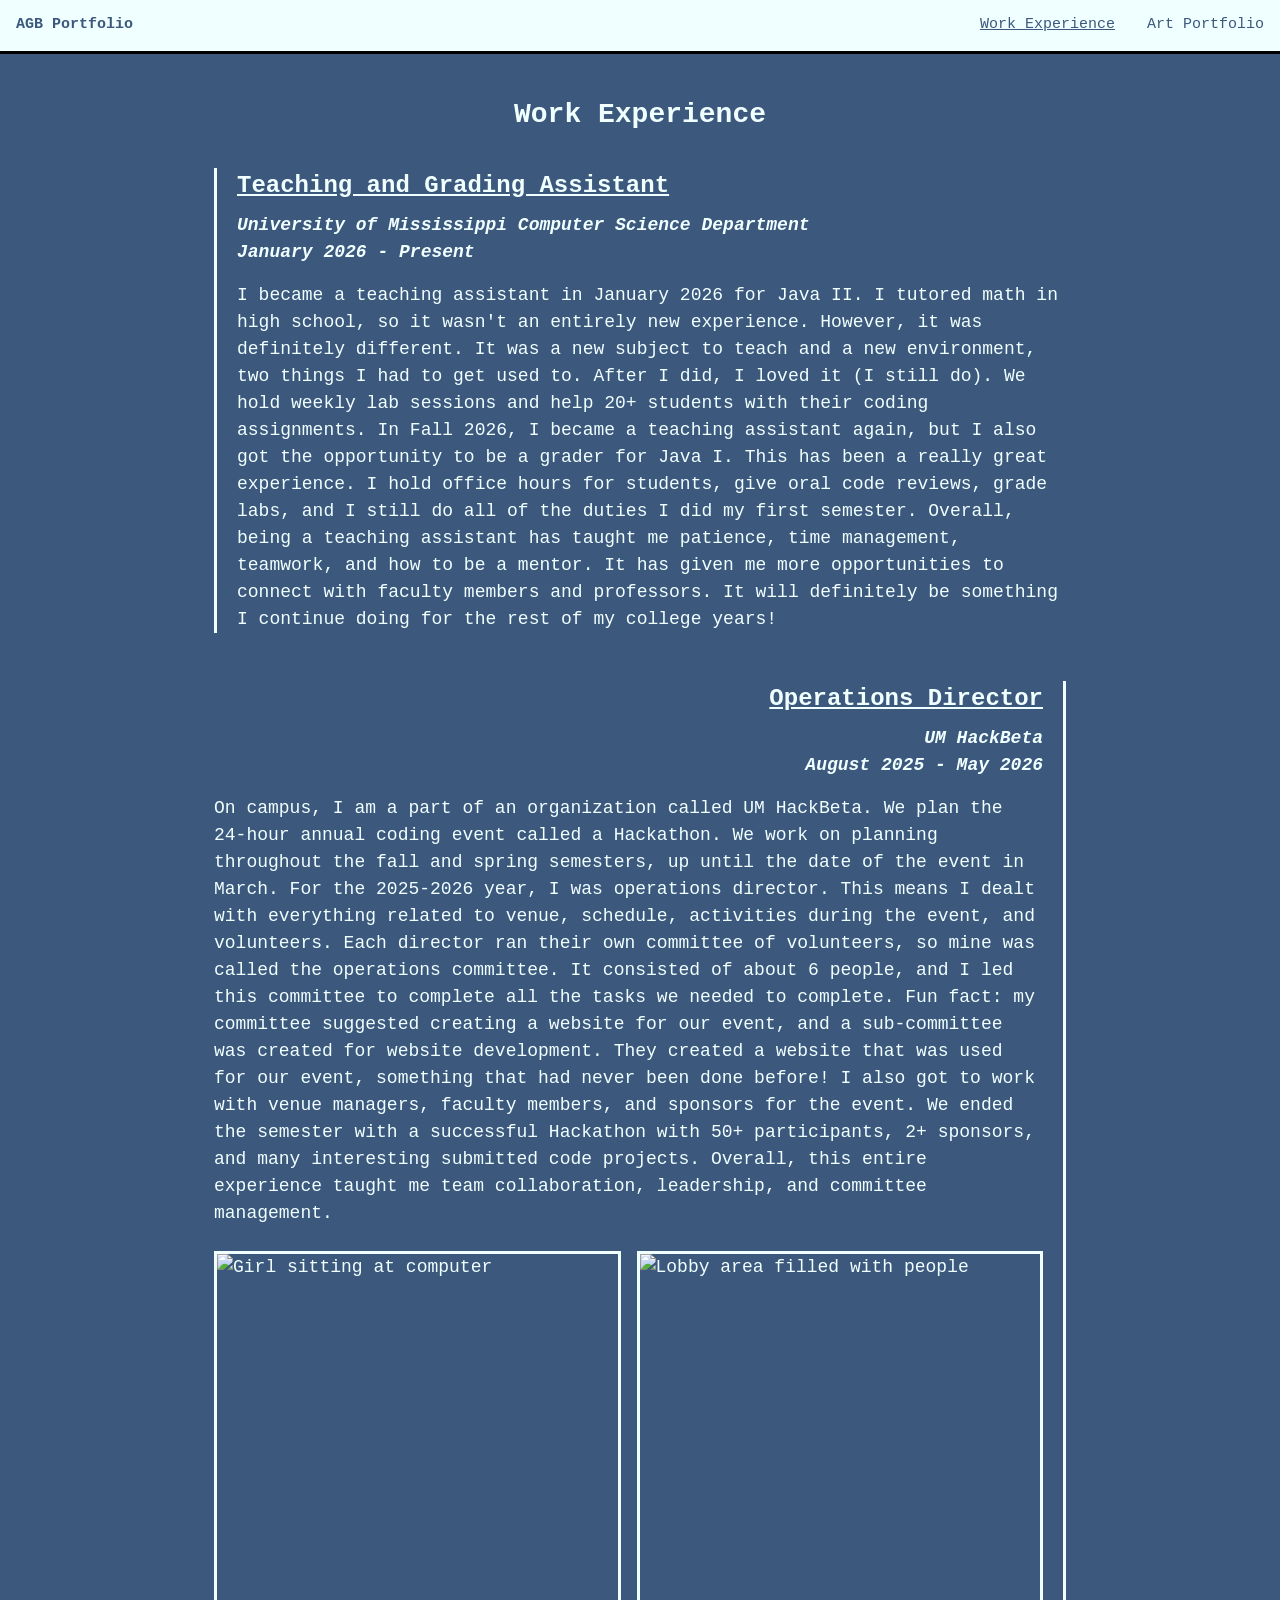
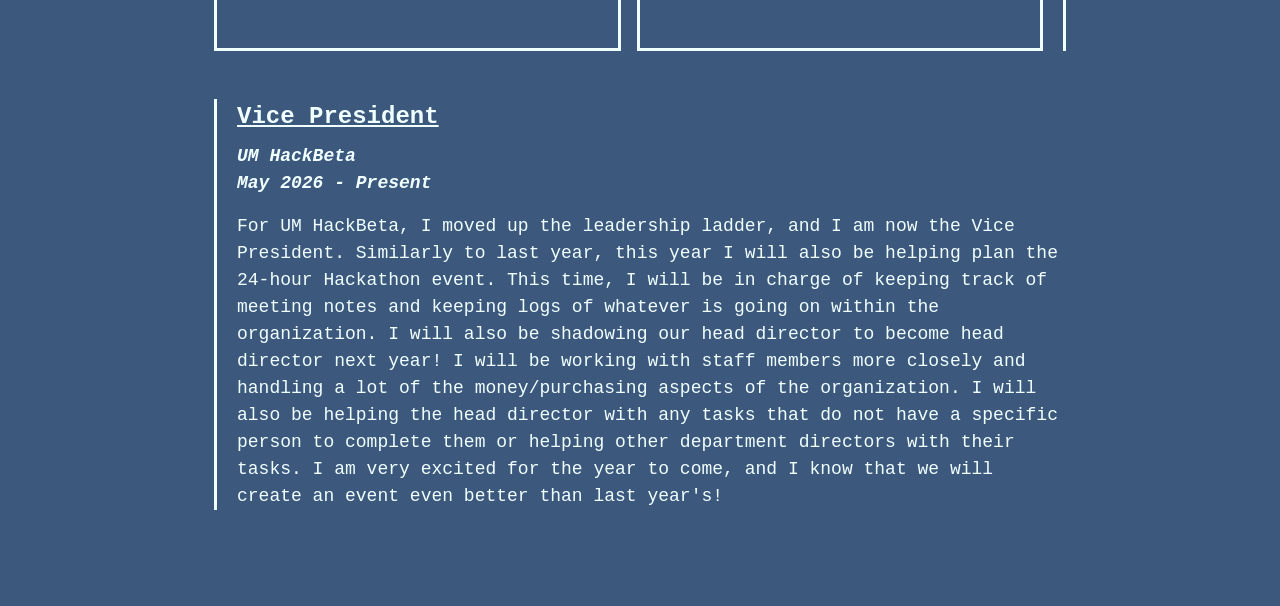
==== work.html @ 5a89066e "Add files via upload" ====
<!DOCTYPE html>
<html lang="en">
<head>
    <meta charset="UTF-8">
    <meta name="viewport" content="width=device-width, initial-scale=1.0">
    <title>AGB Portfolio - Work</title>
    <link rel="stylesheet" href="AGBportfolio.css">
</head>
<body>
    <header class="header">
        <a class="header-title" href="portfolio.html">AGB Portfolio</a>
        <nav>
            <a href="work.html" aria-current="page">Work Experience</a>
            <a href="art.html">Art Portfolio</a>
        </nav>
    </header>

    <main>
        <h1>Work Experience</h1>

        <section class="job">
            <div class="job-heading">
                <h2>Teaching and Grading Assistant</h2>
                <p class="work-label">University of Mississippi Computer Science Department</p>
                <p class="work-label">January 2026 - Present</p>
            </div>
            <p>
                I became a teaching assistant in January 2026 for Java II. I tutored math in
                high school, so it wasn't an entirely new experience. However, it
                was definitely different. It was a new subject to teach and a new environment, two
                things I had to get used to. After I did, I loved it (I still do). We
                hold weekly lab sessions and help 20+ students with their coding assignments.
                In Fall 2026, I became a teaching assistant again, but I also got the
                opportunity to be a grader for Java I. This has been a really great experience.
                I hold office hours for students, give oral code reviews, grade labs, and
                I still do all of the duties I did my first semester. Overall, being a teaching
                assistant has taught me patience, time management, teamwork, and how to be a mentor. It
                has given me more opportunities to connect with faculty members and professors.
                It will definitely be something I continue doing for the rest of my college years!
            </p>
        </section>

        <section class="job alt">
            <div class="job-heading">
                <h2>Operations Director</h2>
                <p class="work-label">UM HackBeta</p>
                <p class="work-label">August 2025 - May 2026</p>
            </div>
            <p>
                On campus, I am a part of an organization called UM HackBeta.
                We plan the 24-hour annual coding event called a Hackathon. We
                work on planning throughout the fall and spring semesters, up until the
                date of the event in March. For the 2025-2026 year, I was operations director.
                This means I dealt with everything related to venue, schedule, activities during the event,
                and volunteers. Each director ran their own committee of volunteers,
                so mine was called the operations committee. It consisted of about 6 people, and
                I led this committee to complete all the tasks we needed to complete.
                Fun fact: my committee suggested creating a website for our event, and
                a sub-committee was created for website development. They created a website
                that was used for our event, something that had never been done before!
                I also got to work with venue managers, faculty members, and sponsors for the event.
                We ended the semester with a successful Hackathon with 50+ participants, 2+ sponsors, and
                many interesting submitted code projects. Overall, this entire experience taught me
                team collaboration, leadership, and committee management.
            </p>
            <div class="photos">
                <img src="IMG_6822.jpeg" alt="Girl sitting at computer" width="550" height="400">
                <img src="IMG_6831.jpeg" alt="Lobby area filled with people" width="550" height="400">
            </div>
        </section>

        <section class="job">
            <div class="job-heading">
                <h2>Vice President</h2>
                <p class="work-label">UM HackBeta</p>
                <p class="work-label">May 2026 - Present</p>
            </div>
            <p>
                For UM HackBeta, I moved up the leadership ladder, and I am now the Vice President.
                Similarly to last year, this year I will also be helping plan the 24-hour Hackathon event.
                This time, I will be in charge of keeping track of meeting notes and keeping logs of whatever
                is going on within the organization. I will also be shadowing our head director to become
                head director next year! I will be working with staff members more closely and handling a lot
                of the money/purchasing aspects of the organization. I will also be helping the head director
                with any tasks that do not have a specific person to complete them or helping other department
                directors with their tasks. I am very excited for the year to come, and I know that we will create
                an event even better than last year's!
            </p>
        </section>
    </main>
</body>
</html>
---- AGBportfolio.css ----
:root {
    --blue: rgb(60, 88, 125);
    --azure: azure;
    --ink: black;
    --font: 'Courier New', Courier, monospace;
}

* {
    box-sizing: border-box;
}

body {
    margin: 0;
    background-color: var(--blue);
    color: var(--azure);
    font-family: var(--font);
    font-size: 18px;
    line-height: 1.5;
}

/* header for all pages */
.header {
    display: flex;
    flex-wrap: wrap;
    align-items: center;
    background-color: var(--azure);
    border-bottom: 3px solid var(--ink);
}

.header-title {
    margin-right: auto;
    font-weight: bold;
}

.header a {
    font-size: 15px;
    font-family: var(--font);
    padding: 14px 16px;
    color: var(--blue);
    text-decoration: none;
}

.header nav {
    display: flex;
    flex-wrap: wrap;
}

.header a:hover,
.header a:focus-visible {
    background-color: gray;
    color: var(--ink);
    outline: none;
}

.header a[aria-current="page"] {
    text-decoration: underline;
}

/* shared content*/
main {
    max-width: 900px;
    margin: 0 auto;
    padding: 24px 24px 48px;
}

h1 {
    font-size: 28px;
    text-align: center;
    margin: 16px 0 32px;
}

h2 {
    text-decoration: underline solid;
    font-size: 24px;
    font-weight: bold;
}

/* portfolio.html*/
.hero {
    background:
        linear-gradient(rgba(0, 0, 0, 0.35), rgba(0, 0, 0, 0.35)),
        url('me.jpeg') center / cover no-repeat;
    min-height: 60vh;
    padding: 24px;
    display: flex;
    flex-direction: column;
    justify-content: flex-end;
}

.hero h1 {
    font-size: 36px;
    text-align: left;
    margin: 0 0 8px;
    text-shadow: 2px 2px 4px rgba(0, 0, 0, 0.6);
}

.subtitle {
    margin: 0;
    font-size: 20px;
    max-width: 40ch;
    text-shadow: 1px 1px 3px rgba(0, 0, 0, 0.6);
}

.about{
    margin:0;
}

.about h3 {
    margin-bottom: 4px;
}

.about ul {
    margin-top: 4px;
}

/* art.html */
.gallery {
    max-width: 800px;
    text-align: center;
}

.gallery figure {
    margin: 0 0 56px;
}

.gallery img {
    display: block;
    margin: 0 auto 16px;
    max-width: 100%;
    height: auto;
    border: 3px solid var(--azure);
}

.gallery figcaption p {
    margin: 0 0 6px;
}

.software {
    font-size: 15px;
    opacity: 0.85;
}

/* work.html*/
.job {
    margin-bottom: 48px;
    padding-left: 20px;
    border-left: 3px solid var(--azure);
}
.job.alt {
    padding-left: 0;
    padding-right: 20px;
    border-left: none;
    border-right: 3px solid var(--azure);
}

.job.alt .job-heading {
    text-align: right;
}

.job h2 {
    margin: 0 0 8px;
}

.job-heading {
    margin-bottom: 16px;
}

.work-label {
    font-style: italic;
    font-weight: bold;
    margin: 0;
}

.job p:not(.work-label) {
    margin: 0;
}

.photos {
    display: flex;
    flex-wrap: wrap;
    justify-content: center;
    gap: 16px;
    margin-top: 24px;
}

.photos img {
    flex: 1 1 280px;
    max-width: 100%;
    aspect-ratio: 11 / 8;
    object-fit: cover;
    border: 3px solid var(--azure);
}
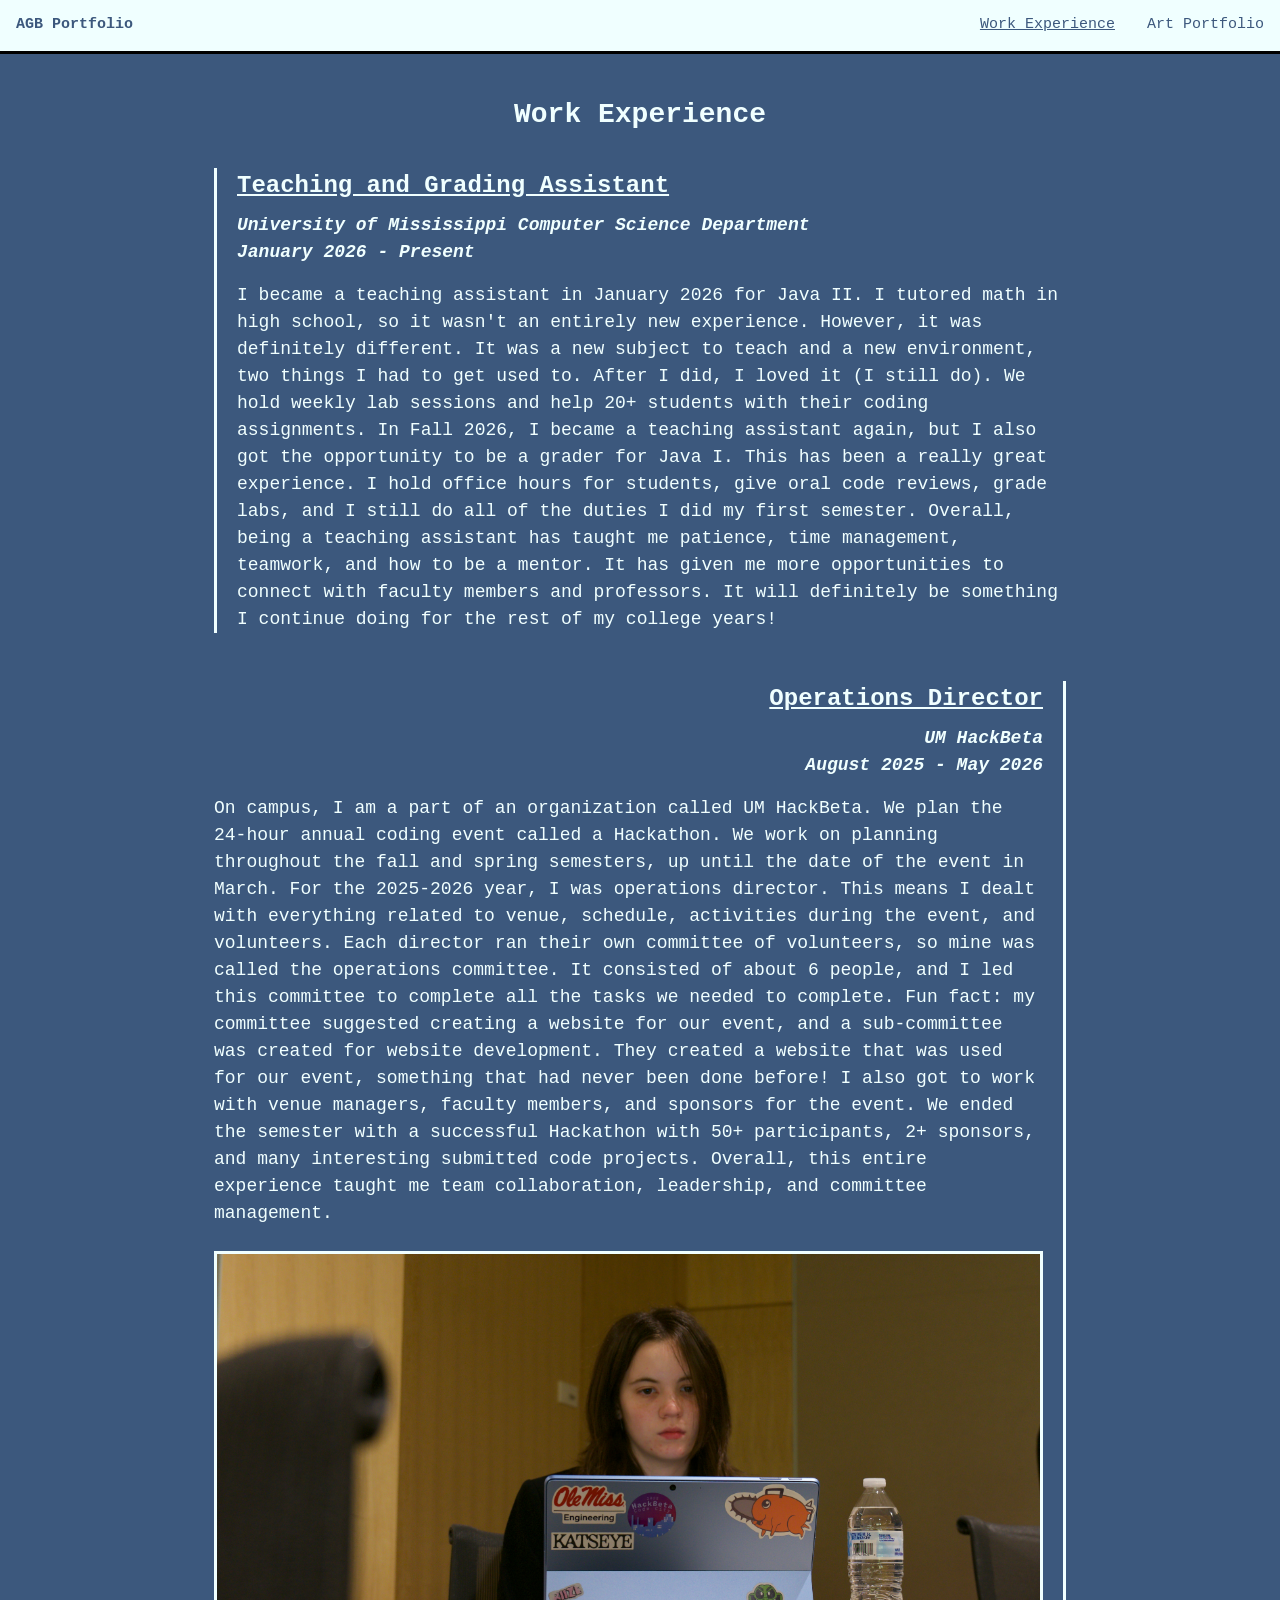
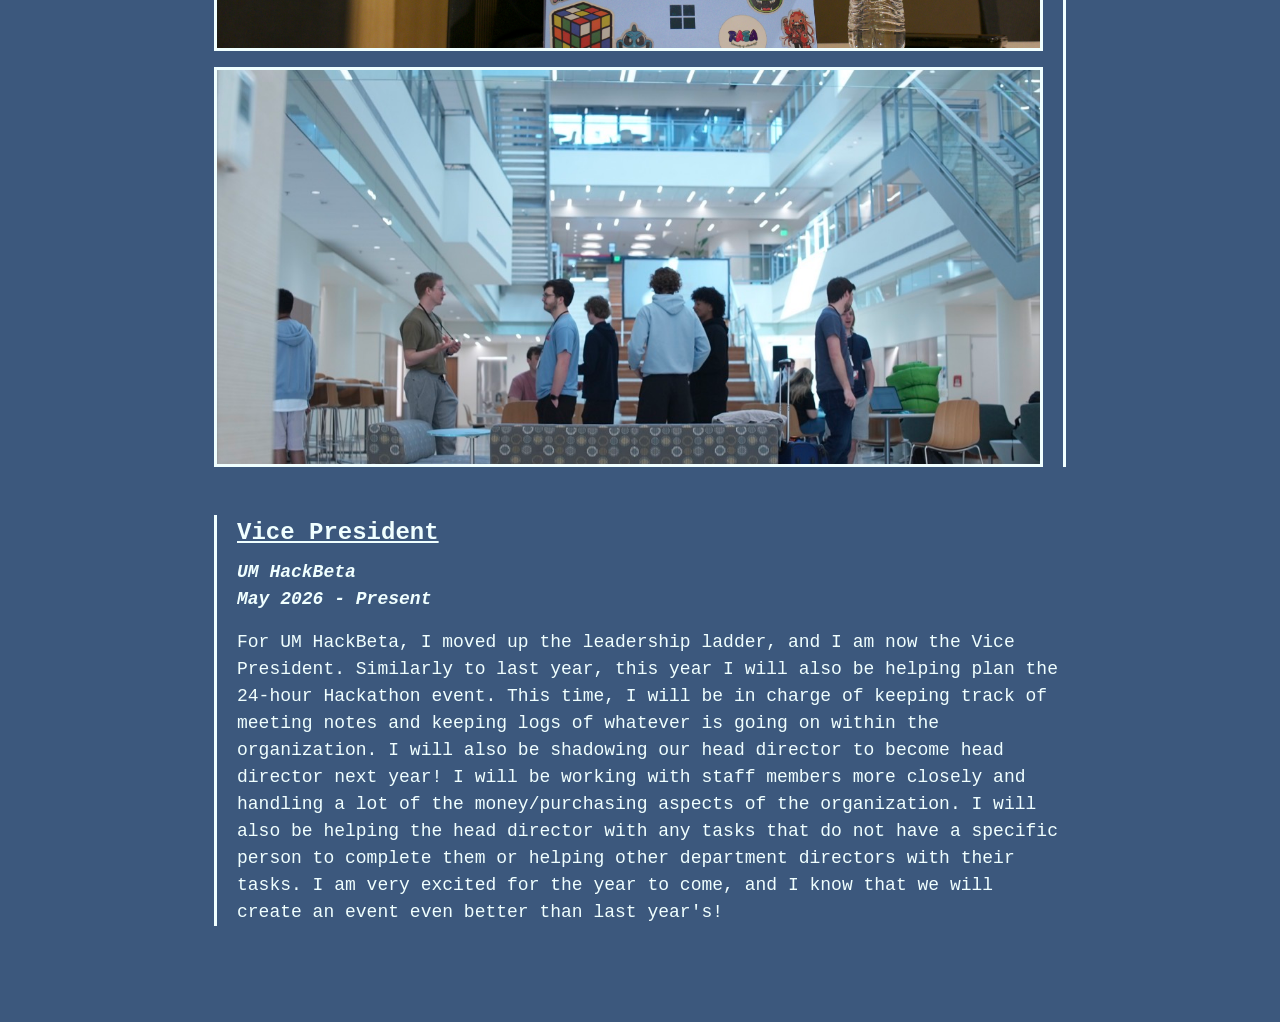
==== commit d10df36b: "fix images bug on site fix images by adding correct links" ====
--- a/work.html
+++ b/work.html
@@ -8,7 +8,7 @@
 </head>
 <body>
     <header class="header">
-        <a class="header-title" href="portfolio.html">AGB Portfolio</a>
+        <a class="header-title" href="index.html">AGB Portfolio</a>
         <nav>
             <a href="work.html" aria-current="page">Work Experience</a>
             <a href="art.html">Art Portfolio</a>
@@ -64,8 +64,8 @@
                 team collaboration, leadership, and committee management.
             </p>
             <div class="photos">
-                <img src="IMG_6822.jpeg" alt="Girl sitting at computer" width="550" height="400">
-                <img src="IMG_6831.jpeg" alt="Lobby area filled with people" width="550" height="400">
+                <img src="assets/IMG_6822.jpeg" alt="Girl sitting at computer" width="550" height="400">
+                <img src="assets/IMG_6831.jpeg" alt="Lobby area filled with people" width="550" height="400">
             </div>
         </section>
 
--- a/AGBportfolio.css
+++ b/AGBportfolio.css
@@ -80,7 +80,7 @@
 .hero {
     background:
         linear-gradient(rgba(0, 0, 0, 0.35), rgba(0, 0, 0, 0.35)),
-        url('me.jpeg') center / cover no-repeat;
+        url('assets/me.jpeg') center / cover no-repeat;
     min-height: 60vh;
     padding: 24px;
     display: flex;
